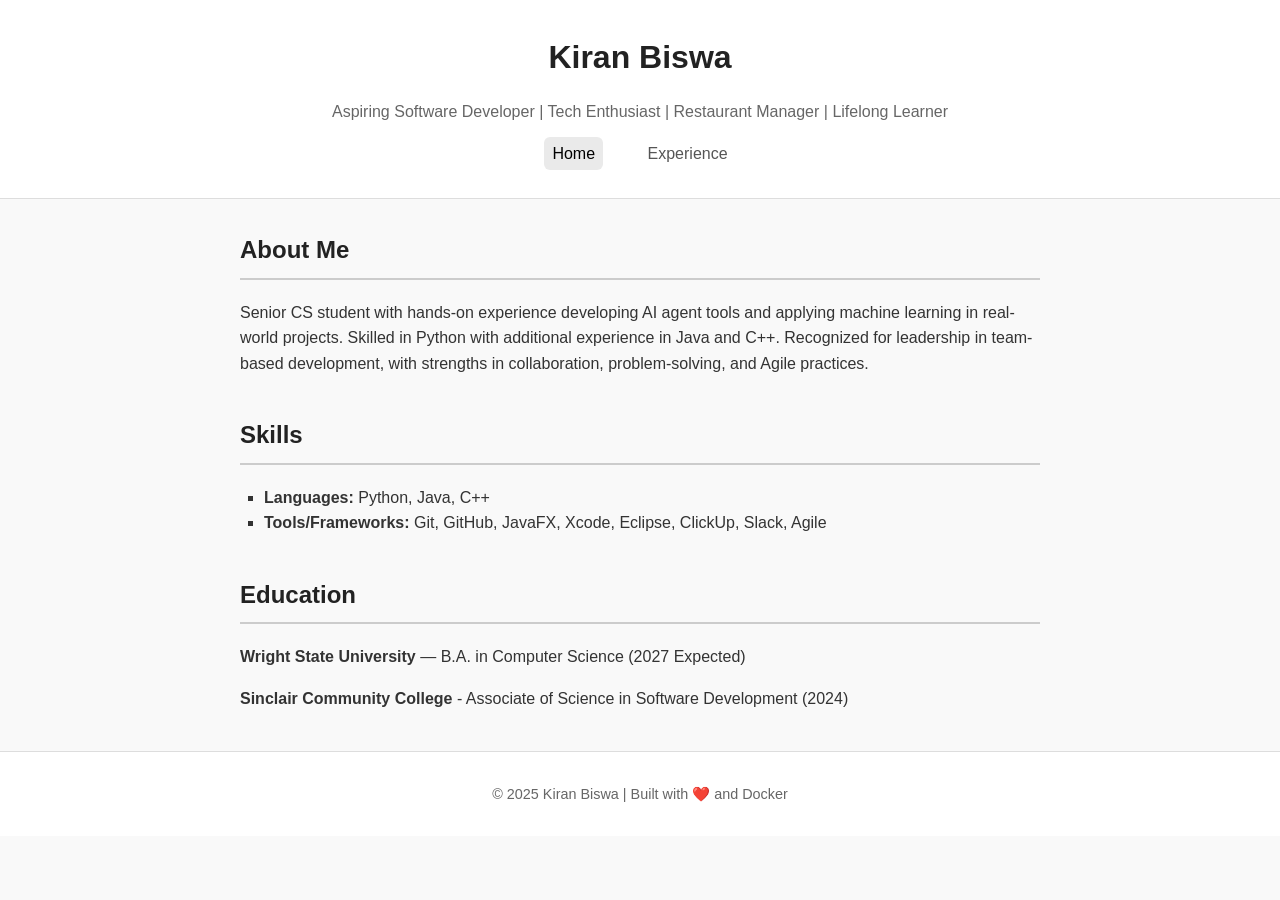
==== web-content/index.html @ 31da8f30 "moved Project4 contents to root" ====
<!DOCTYPE html>
<html lang="en">
<head>
  <meta charset="UTF-8">
  <meta name="viewport" content="width=device-width, initial-scale=1.0">
  <title>About Kiran</title>
  <link rel="stylesheet" href="style.css">
</head>
<body>
  <header>
    <h1>Kiran Biswa</h1>
    <p>Aspiring Software Developer | Tech Enthusiast | Restaurant Manager | Lifelong Learner </p>
    <nav>
      <a href="index.html" class="active">Home</a>
      <a href="experience.html">Experience</a>
    </nav>
  </header>

  <main>
    <section class="intro">
      <h2>About Me</h2>
      <p>
        Senior CS student with hands-on experience developing AI agent tools and applying machine learning in
        real-world projects. Skilled in Python with additional experience in Java and C++. Recognized for leadership in
        team-based development, with strengths in collaboration, problem-solving, and Agile practices.
      </p>
    </section>

    <section class="skills">
      <h2>Skills</h2>
      <ul>
        <li><strong>Languages:</strong> Python, Java, C++</li>
        <li><strong>Tools/Frameworks:</strong> Git, GitHub, JavaFX, Xcode, Eclipse, ClickUp, Slack, Agile </li>
      </ul> 
    </section>

    <section class="education">
      <h2>Education</h2>
      <p><strong>Wright State University</strong> — B.A. in Computer Science (2027 Expected)</p>
      <p><strong>Sinclair Community College</strong> - Associate of Science in Software Development (2024)</p>
    </section>
  </main>

  <footer>
    <p>© 2025 Kiran Biswa | Built with ❤️ and Docker</p>
  </footer>
</body>
</html>
---- web-content/style.css ----
/* General Page Styling */
body {
    margin: 0;
    font-family: 'Segoe UI', Tahoma, Geneva, Verdana, sans-serif;
    background-color: #f9f9f9;
    color: #333;
    line-height: 1.6;
  }
  
  /* Header */
  header {
    text-align: center;
    background-color: #ffffff;
    padding: 2rem 1rem;
    border-bottom: 1px solid #ddd;
  }
  
  header h1 {
    margin: 0;
    font-size: 2rem;
    color: #222;
  }
  
  header p {
    color: #666;
    font-size: 1rem;
  }
  
  /* Navigation */
  nav {
    margin-top: 1rem;
  }
  
  nav a {
    text-decoration: none;
    color: #555;
    margin: 0 1rem;
    padding: 0.5rem;
    border-radius: 6px;
    transition: background 0.3s;
  }
  
  nav a:hover,
  nav a.active {
    background-color: #eaeaea;
    color: #000;
  }
  
  /* Main Content */
  main {
    max-width: 800px;
    margin: 2rem auto;
    padding: 0 1rem;
  }
  
  section {
    margin-bottom: 2.5rem;
  }
  
  section h2 {
    border-bottom: 2px solid #ccc;
    padding-bottom: 0.5rem;
    color: #222;
  }
  
  /* Lists */
  ul {
    list-style-type: square;
    padding-left: 1.5rem;
  }
  
  /* Footer */
  footer {
    text-align: center;
    padding: 1rem;
    background-color: #fff;
    border-top: 1px solid #ddd;
    font-size: 0.9rem;
    color: #666;
  }
  
  footer a {
    color: #333;
    text-decoration: none;
  }
  
  footer a:hover {
    text-decoration: underline;
  }
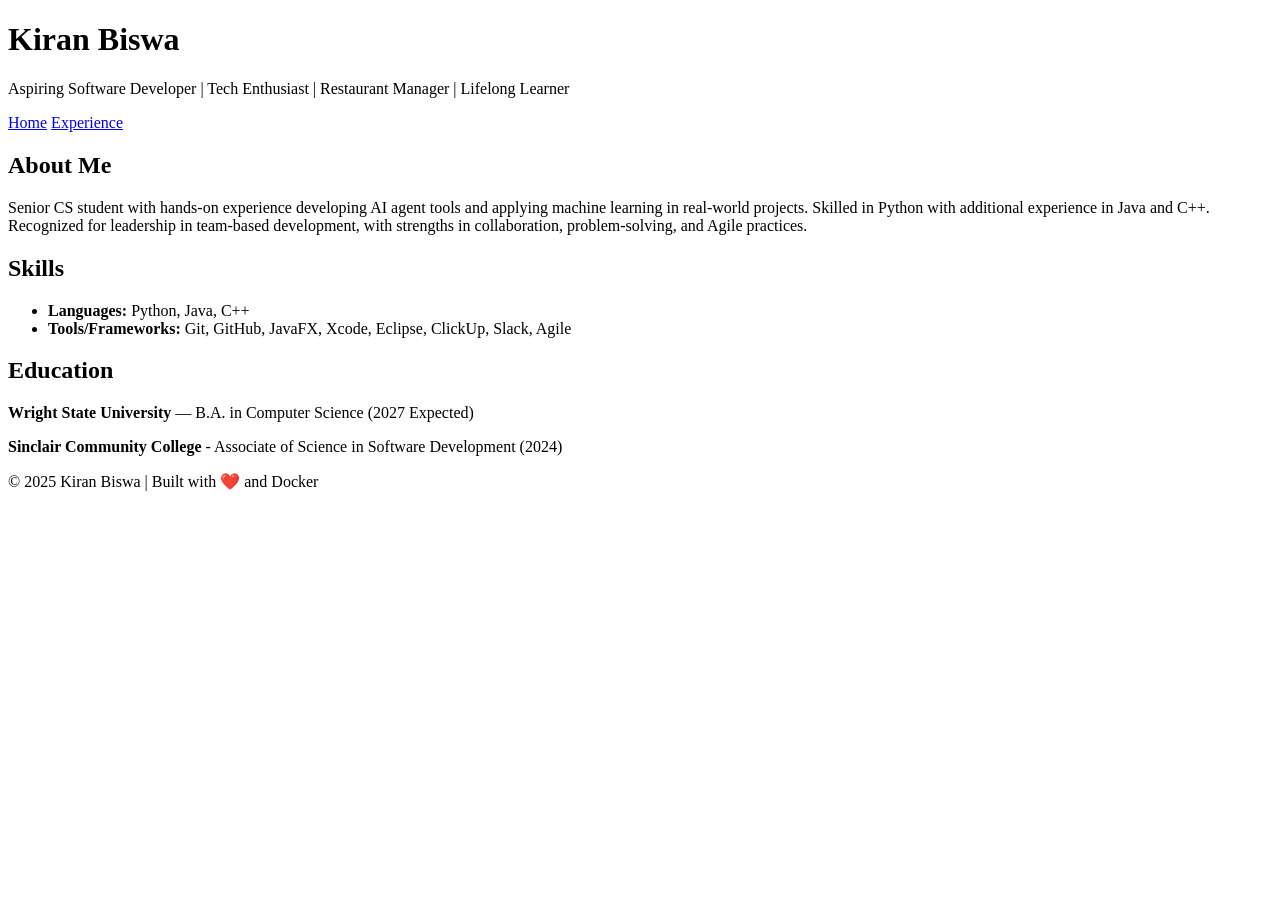
==== commit ea4b7716: "added hooks.json & service" ====
--- a/web-content/index.html
+++ b/web-content/index.html
@@ -4,7 +4,7 @@
   <meta charset="UTF-8">
   <meta name="viewport" content="width=device-width, initial-scale=1.0">
   <title>About Kiran</title>
-  <link rel="stylesheet" href="style.css">
+  <link rel="stylesheet" href="web-content/style.css">
 </head>
 <body>
   <header>
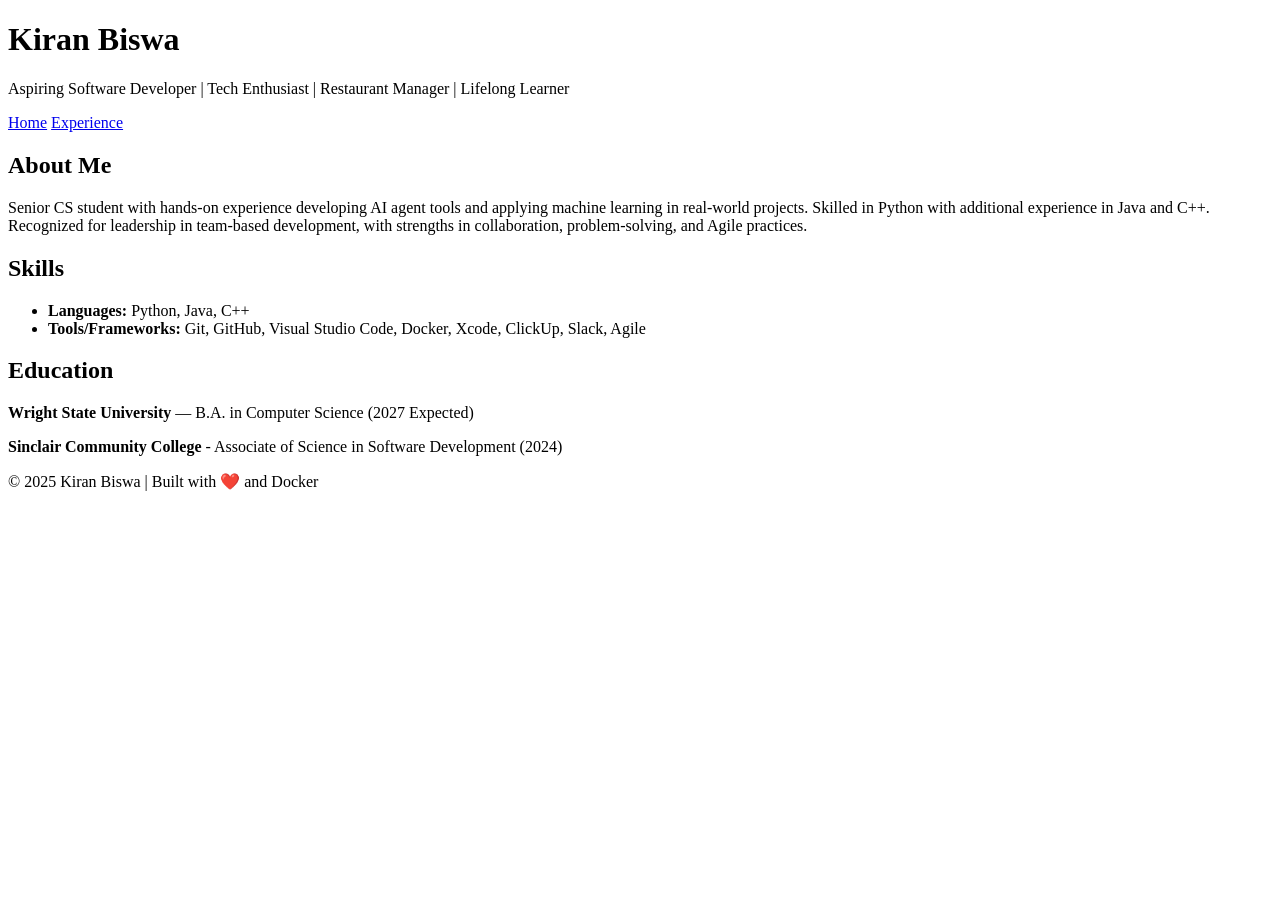
==== commit 8eeb31b7: "updated skills 2.1.0" ====
--- a/web-content/index.html
+++ b/web-content/index.html
@@ -30,7 +30,7 @@
       <h2>Skills</h2>
       <ul>
         <li><strong>Languages:</strong> Python, Java, C++</li>
-        <li><strong>Tools/Frameworks:</strong> Git, GitHub, JavaFX, Xcode, Eclipse, ClickUp, Slack, Agile </li>
+        <li><strong>Tools/Frameworks:</strong> Git, GitHub, Visual Studio Code, Docker, Xcode, ClickUp, Slack, Agile </li>
       </ul> 
     </section>
 
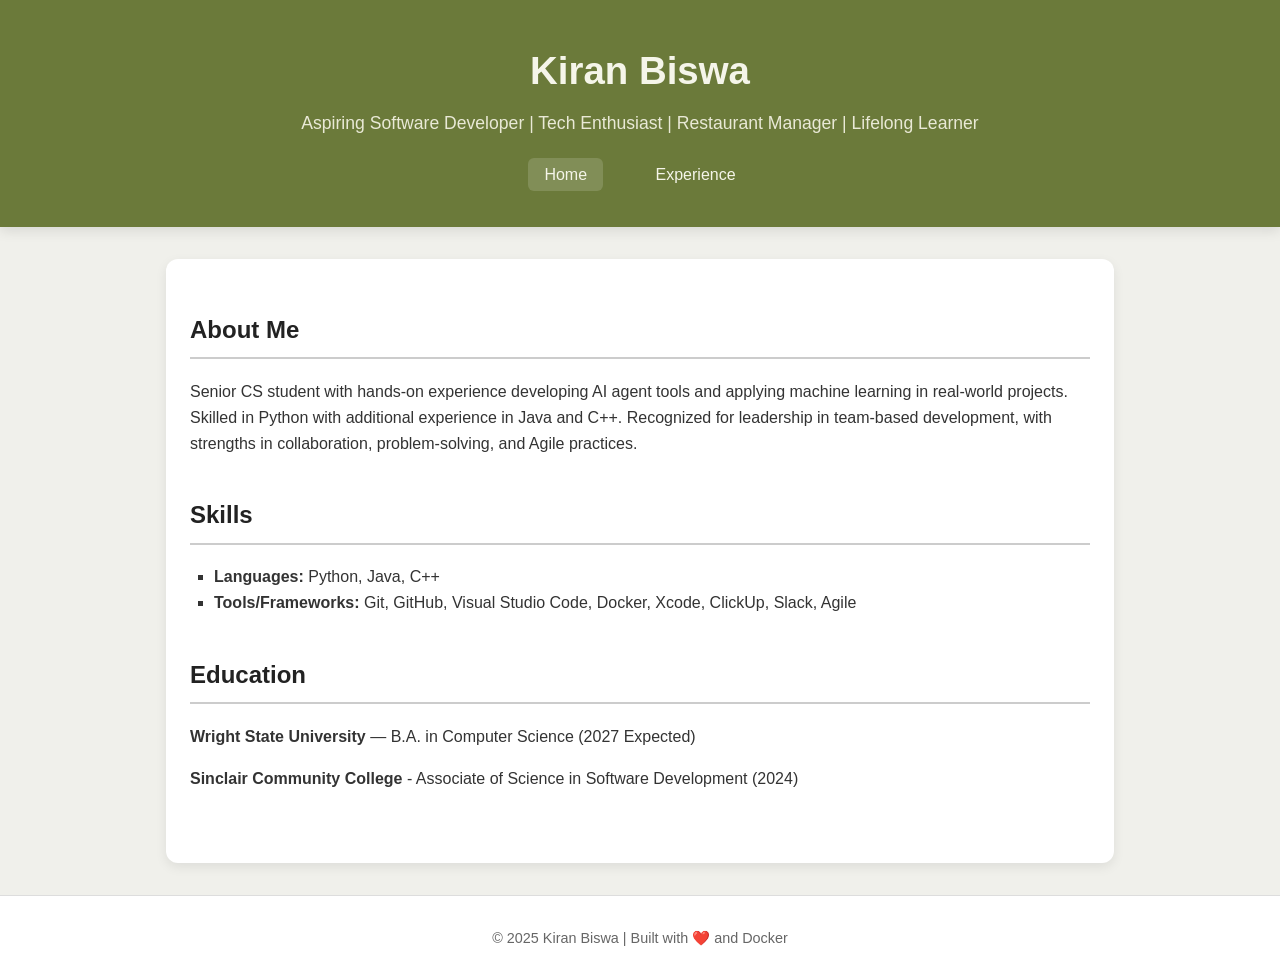
==== commit c3f5adbe: "updated css file path" ====
--- a/web-content/index.html
+++ b/web-content/index.html
@@ -4,7 +4,7 @@
   <meta charset="UTF-8">
   <meta name="viewport" content="width=device-width, initial-scale=1.0">
   <title>About Kiran</title>
-  <link rel="stylesheet" href="web-content/style.css">
+  <link rel="stylesheet" href="style.css">
 </head>
 <body>
   <header>
--- a/web-content/style.css
+++ b/web-content/style.css
@@ -0,0 +1,101 @@
+/* General Page Styling */
+body {
+  margin: 0;
+  font-family: 'Segoe UI', Tahoma, Geneva, Verdana, sans-serif;
+  background-color: #f0f0eb; 
+  color: #333;
+  line-height: 1.6;
+}
+
+/* Header */
+header {
+  text-align: center;
+  padding: 2.5rem 1rem;
+  background-color: #6B7A3A; 
+  color: #F5F5E9; 
+  box-shadow: 0 4px 12px rgba(0,0,0,0.1);
+}
+
+header h1 {
+  margin: 0;
+  font-size: 2.4rem;
+  font-weight: 700;
+}
+
+header p {
+  margin-top: 0.5rem;
+  font-size: 1.1rem;
+  color: #E9E9D6;
+}
+
+/* Navigation */
+nav {
+  margin-top: 1.5rem;
+}
+
+nav a {
+  text-decoration: none;
+  color: #F5F5E9;
+  margin: 0 1rem;
+  padding: 0.5rem 1rem;
+  border-radius: 6px;
+  transition: background 0.3s, transform 0.2s;
+}
+
+nav a:hover,
+nav a.active {
+  background-color: rgba(255,255,255,0.15);
+  transform: translateY(-2px);
+}
+
+/* Main Content */
+main {
+  max-width: 900px;
+  margin: 2rem auto;
+  padding: 2rem 1.5rem;
+  background-color: #fff;
+  border-radius: 12px;
+  box-shadow: 0 4px 12px rgba(0,0,0,0.08);
+  transition: transform 0.25s ease, box-shadow 0.25s ease;
+}
+
+main:hover {
+  transform: translateY(-3px);
+  box-shadow: 0 8px 20px rgba(0,0,0,0.12);
+}
+
+/* Sections */
+section {
+  margin-bottom: 2.5rem;
+}
+
+section h2 {
+  border-bottom: 2px solid #ccc;
+  padding-bottom: 0.5rem;
+  color: #222;
+}
+
+/* Lists */
+ul {
+  list-style: square;
+  padding-left: 1.5rem;
+}
+
+/* Footer */
+footer {
+  text-align: center;
+  padding: 1rem;
+  background-color: #fff;
+  border-top: 1px solid #ddd;
+  font-size: 0.9rem;
+  color: #666;
+}
+
+footer a {
+  color: #333;
+  text-decoration: none;
+}
+
+footer a:hover {
+  text-decoration: underline;
+}
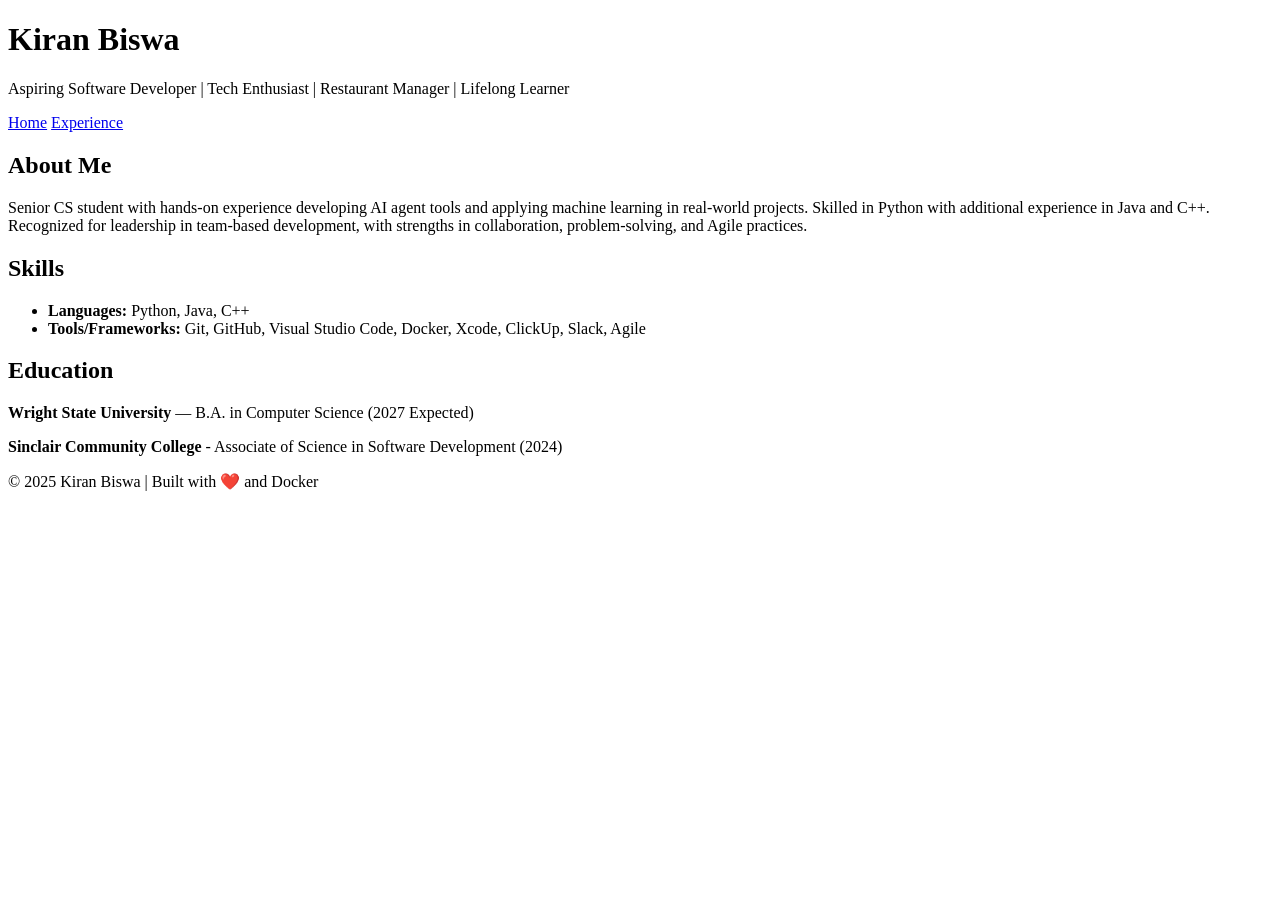
==== commit 1aa2eeda: "fix css paths" ====
--- a/web-content/index.html
+++ b/web-content/index.html
@@ -4,15 +4,15 @@
   <meta charset="UTF-8">
   <meta name="viewport" content="width=device-width, initial-scale=1.0">
   <title>About Kiran</title>
-  <link rel="stylesheet" href="style.css">
+  <link rel="stylesheet" href="/style.css">
 </head>
 <body>
   <header>
     <h1>Kiran Biswa</h1>
     <p>Aspiring Software Developer | Tech Enthusiast | Restaurant Manager | Lifelong Learner </p>
     <nav>
-      <a href="index.html" class="active">Home</a>
-      <a href="experience.html">Experience</a>
+      <a href="/" class="active">Home</a>
+      <a href="/experience.html">Experience</a>
     </nav>
   </header>
 
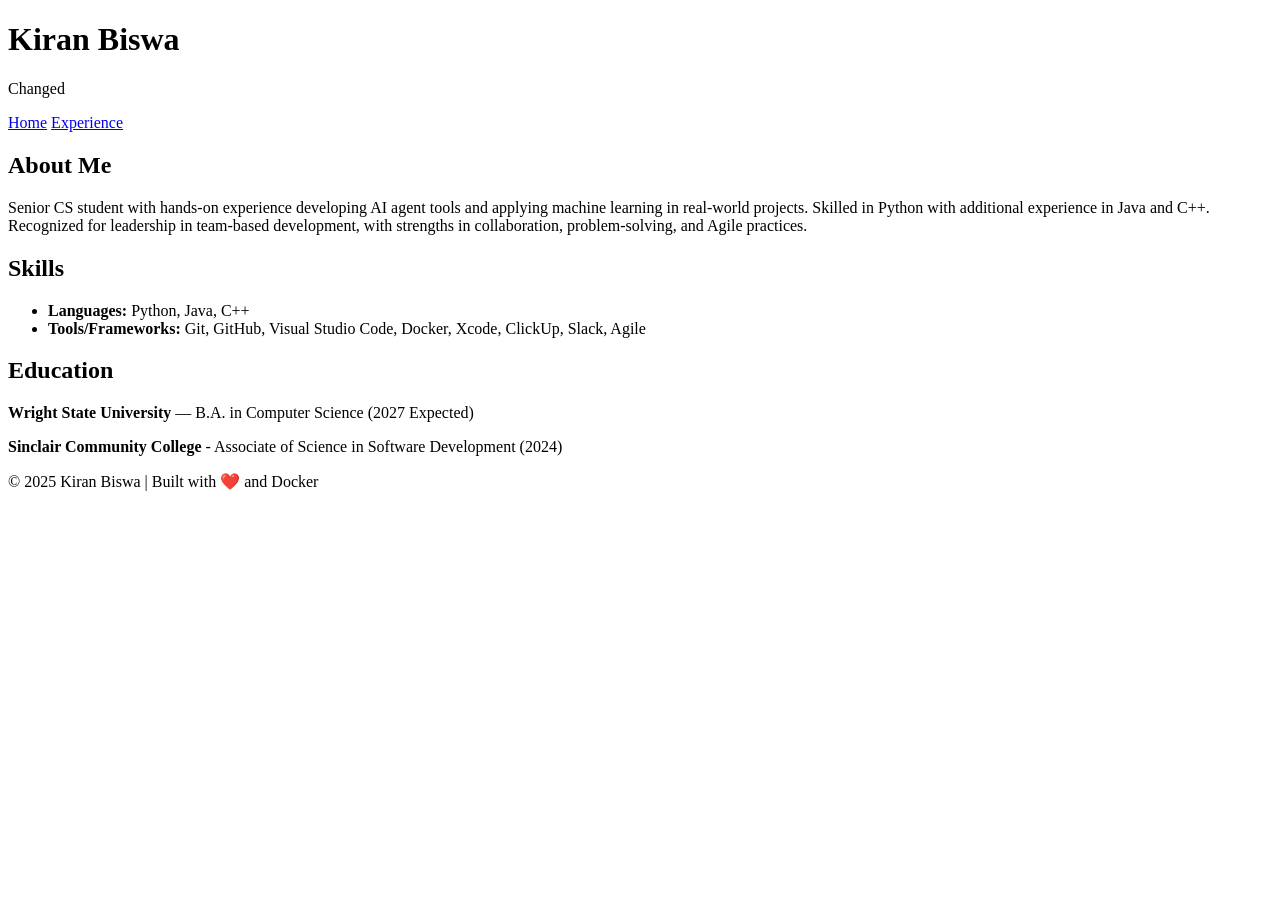
==== commit b0fbe495: "tooked title out" ====
--- a/web-content/index.html
+++ b/web-content/index.html
@@ -9,7 +9,7 @@
 <body>
   <header>
     <h1>Kiran Biswa</h1>
-    <p>Aspiring Software Developer | Tech Enthusiast | Restaurant Manager | Lifelong Learner </p>
+    <p> Changed </p>
     <nav>
       <a href="/" class="active">Home</a>
       <a href="/experience.html">Experience</a>
